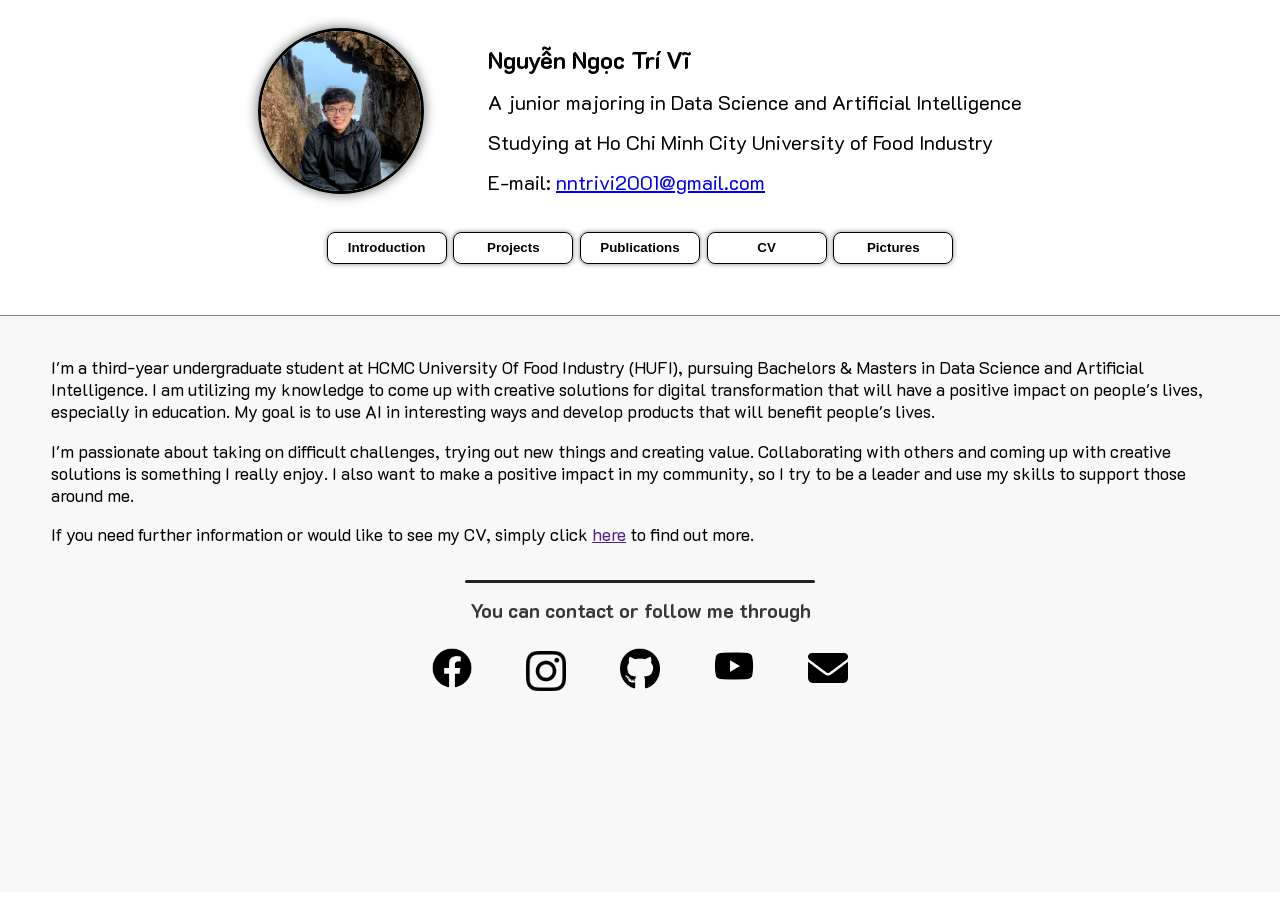
==== index.html @ d8ca70e8 "Initital" ====
<!DOCTYPE html>
<html>
    <head>
        <title>Nguyễn Ngọc Trí Vĩ</title>
        <meta charset = "utf-8">
        <meta name="author" content="Nguyễn Ngọc Trí Vĩ">
        <meta name="viewport" content="width=device-width, initial-scale=1.0">
        <meta name="description" content="Portfolio of Nguyen Ngoc Tri Vi. Find out my information, projects, papers, CV and contacts.">
        <meta property="og:image" content="./assets/img/Avatar.png" />
        <meta property="og:description" content="Portfolio of Nguyen Ngoc Tri Vi. Find out my information, projects, papers, CV and contacts." />
        <meta property="og:title" content="Nguyen Ngoc Tri Vi" />
        <meta name="twitter:title" content="Nguyen Ngoc Tri Vi" />
        <meta property="twitter:image" content="./assets/img/Avatar.png"/>
        <meta property="twitter:description" content="Portfolio of Nguyen Ngoc Tri Vi. Find out my information, projects, papers, CV and contacts." />
        <meta property="twitter:title" content="Nguyen Ngoc Tri Vi" />
        <link rel="stylesheet" href="./assets/css/style.css">
        <link rel="stylesheet" href="./assets/css/responsive.css">
        <link rel="icon" href="./assets/img/Favicon.png" type= "image/x-icon" />
    </head>
    <body>
        
        <div id = "modal" onclick="this.style.display = 'none'">
            <img src="" alt="full-screen image" id="fs-img">
        </div>
        <iframe src="./contact.html" id="contact" scrolling="no" noresize></iframe>
        
        <iframe src="./introduction.html" id="content" noresize></iframe>

    <script src="./assets/javascript/main.js"></script>
    </body>
</html>
---- assets/css/style.css ----
:root::-webkit-scrollbar{
	width: 5px;
    background-color: transparent;
}
:root::-webkit-scrollbar-track{
    background-color: transparent;
}
:root::-webkit-scrollbar-thumb{
	background-color: none;
}
:root::-webkit-scrollbar-corner {
    display: none;
}

html, body {
    margin: 0;
    padding: 0;
    scroll-behavior: smooth;
    font-family: K2D;
}
iframe {
    display: block;   
    border: none;  
    width: 100vw;
}

#contact {
    height: 36vh;
    border-bottom: 1px solid gray;
    box-shadow: 0 0 8px 2px gray;
    min-width: 438px;
}

#content {
    height: 63vh;
    min-width: 438px;
}

img {
    max-width: 90%; 
    max-height: 90%; 
    position: absolute; 
    top: 0; 
    bottom: 0;
    left: 0;
    right: 0;
    margin: auto;
}

#modal {
    background-color: rgba(0,0,0, 0.5);
    width: 100%;
    height: 100%;
    position: fixed;
    z-index: 10000;
    top: 0;
    left: 0;
    cursor: zoom-out;
    display: none;
}
---- assets/css/responsive.css ----
/* Mobile */
@media (max-width: 349px)
{
    #contact {
        height: 80vh;
    }
    #content {
        height: 145vh;
    }
}
@media (min-width: 350px) and (max-width: 364px)
{
    #contact {
        height: 72vh;
    }
    #content {
        height: 110vh;
    }
}
@media (min-width: 365px) and (max-width: 379px)
{
    #contact {
        height: 80vh;
    }
    #content {
        height: 102vh;
    }
}
@media (min-width: 380px) and (max-width: 409px)
{
    #contact {
        height: 62vh;
    }
    #content {
        height: 103vh;
    }
}
@media (min-width: 410px) and (max-width: 538px)
{
    #contact {
        height: 58vh;
    }
    #content {
        height: 97vh;
    }
}
@media (min-width: 538px) and (max-width: 560px)
{
    #contact {
        height: 48vh;
    }
    #content {
        height: 80vh;
    }
}
@media (min-width: 560px) and (max-width: 740px)
{
    #contact {
        height: 45vh;
    }
    #content {
        height: 80vh;
    }
}
@media (min-width: 500px) and (max-width: 600px) and (min-height: 660px) and (max-height: 760px)
{
    #contact {
        height: 72vh;
    }
    #content {
        height: 90vh;
    }
}

/* Tablet */
@media (min-width: 740px) and (max-width: 768px)
{
    #contact {
        height: 21vh;
    }
    #content {
        height: 78vh;
    }
}
@media (min-width: 768px) and (max-width: 819px)
{
    #contact {
        height: 28vh;
    }
    #content {
        height: 71vh;
    }
}

@media (min-width: 820px) and (max-width: 1060px)
{
    #contact {
        height: 23vh;
    }
    #content {
        height: 76vh;
    }
}

@media (min-width: 1020px) and (max-width: 1030px) and (min-height: 550px) and (max-height: 650px)
{
    #contact {
        height: 45vh;
    }
    #content {
        height: 54vh;
    }
}

@media (min-width: 740px) and (max-width: 1060px) and (min-height: 650px) and (max-height: 800px)
{
    #contact {
        height: 34vh;
    }
    #content {
        height: 65vh;
    }
}
/* PC */
@media (min-width: 1060px)
{
    #contact {
        height: 35vh;
    }
    #content {
        height: 64vh;
    }
}
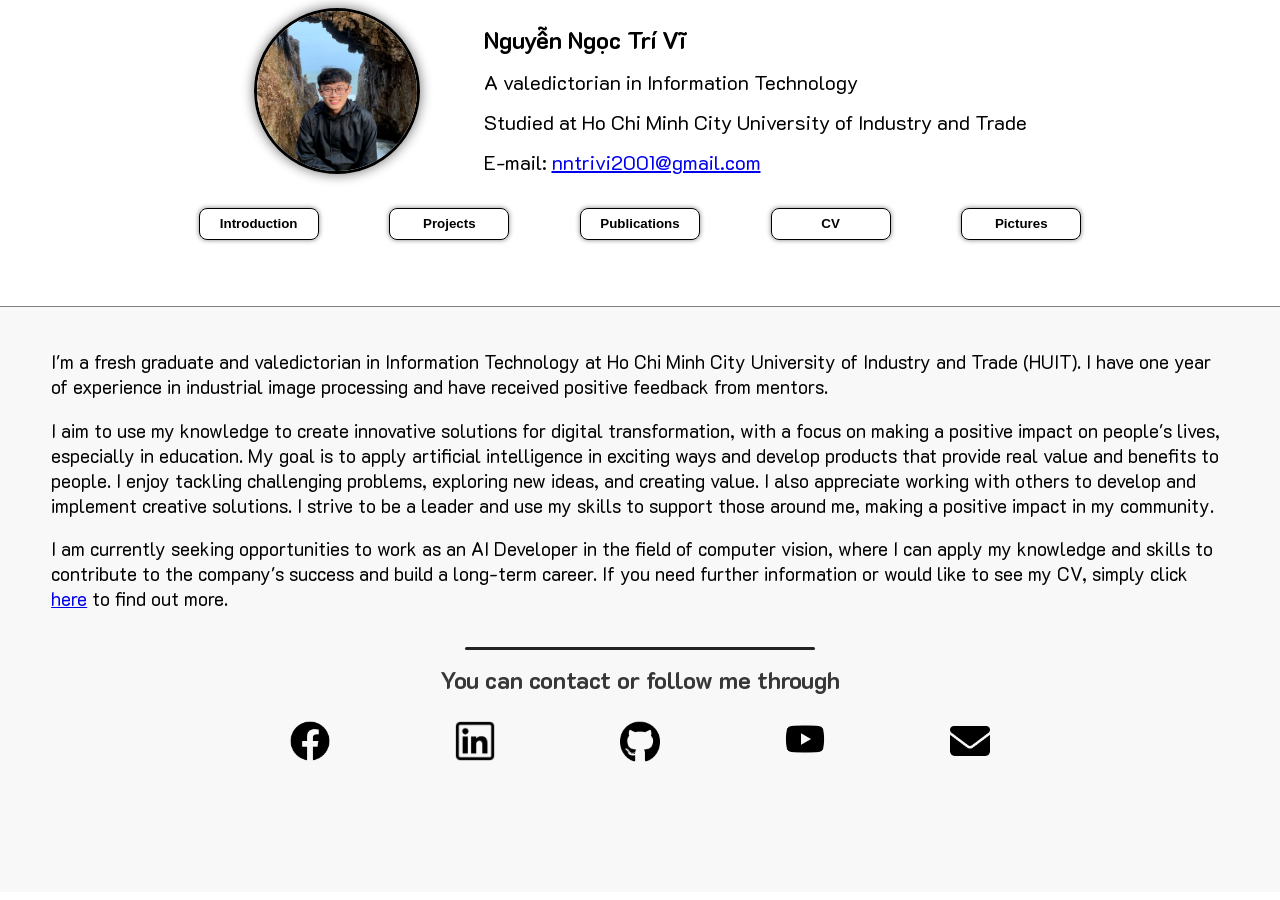
==== commit 449a9d8b: "CV and description updated" ====
--- a/index.html
+++ b/index.html
@@ -5,13 +5,13 @@
         <meta charset = "utf-8">
         <meta name="author" content="Nguyễn Ngọc Trí Vĩ">
         <meta name="viewport" content="width=device-width, initial-scale=1.0">
-        <meta name="description" content="Portfolio of Nguyen Ngoc Tri Vi. Find out my information, projects, papers, CV and contacts.">
-        <meta property="og:image" content="./assets/img/Avatar.png" />
-        <meta property="og:description" content="Portfolio of Nguyen Ngoc Tri Vi. Find out my information, projects, papers, CV and contacts." />
+        <meta name="description" content="Nguyen Ngoc Tri Vi's professional portfolio: Explore detailed information, project highlights, published papers, CV, and contact details.">
+        <meta property="og:image" content="assets\img\Avatar.png" />
+        <meta property="og:description" content="Nguyen Ngoc Tri Vi's professional portfolio: Explore detailed information, project highlights, published papers, CV, and contact details." />
         <meta property="og:title" content="Nguyen Ngoc Tri Vi" />
         <meta name="twitter:title" content="Nguyen Ngoc Tri Vi" />
-        <meta property="twitter:image" content="./assets/img/Avatar.png"/>
-        <meta property="twitter:description" content="Portfolio of Nguyen Ngoc Tri Vi. Find out my information, projects, papers, CV and contacts." />
+        <meta property="twitter:image" content="assets\img\Avatar.png"/>
+        <meta property="twitter:description" content="Nguyen Ngoc Tri Vi's professional portfolio: Explore detailed information, project highlights, published papers, CV, and contact details." />
         <meta property="twitter:title" content="Nguyen Ngoc Tri Vi" />
         <link rel="stylesheet" href="./assets/css/style.css">
         <link rel="stylesheet" href="./assets/css/responsive.css">
--- a/assets/css/style.css
+++ b/assets/css/style.css
@@ -28,12 +28,10 @@
     height: 36vh;
     border-bottom: 1px solid gray;
     box-shadow: 0 0 8px 2px gray;
-    min-width: 438px;
 }
 
 #content {
     height: 63vh;
-    min-width: 438px;
 }
 
 img {
--- a/assets/css/responsive.css
+++ b/assets/css/responsive.css
@@ -1,6 +1,5 @@
 /* Mobile */
-@media (max-width: 349px)
-{
+@media (max-width: 349px) {
     #contact {
         height: 80vh;
     }
@@ -8,8 +7,8 @@
         height: 145vh;
     }
 }
-@media (min-width: 350px) and (max-width: 364px)
-{
+
+@media (min-width: 350px) and (max-width: 364px) {
     #contact {
         height: 72vh;
     }
@@ -17,17 +16,26 @@
         height: 110vh;
     }
 }
-@media (min-width: 365px) and (max-width: 379px)
-{
+
+@media (min-width: 365px) and (max-width: 379px) and (max-height: 700px) {
     #contact {
-        height: 80vh;
+        height: 78vh;
     }
     #content {
         height: 102vh;
     }
 }
-@media (min-width: 380px) and (max-width: 409px)
-{
+
+@media (min-width: 365px) and (max-width: 379px) and (min-height: 701px) {
+    #contact {
+        height: 66vh;
+    }
+    #content {
+        height: 102vh;
+    }
+}
+
+@media (min-width: 380px) and (max-width: 409px) {
     #contact {
         height: 62vh;
     }
@@ -35,8 +43,8 @@
         height: 103vh;
     }
 }
-@media (min-width: 410px) and (max-width: 538px)
-{
+
+@media (min-width: 410px) and (max-width: 538px) {
     #contact {
         height: 58vh;
     }
@@ -44,8 +52,8 @@
         height: 97vh;
     }
 }
-@media (min-width: 538px) and (max-width: 560px)
-{
+
+@media (min-width: 539px) and (max-width: 560px) {
     #contact {
         height: 48vh;
     }
@@ -53,8 +61,8 @@
         height: 80vh;
     }
 }
-@media (min-width: 560px) and (max-width: 740px)
-{
+
+@media (min-width: 561px) and (max-width: 600px) {
     #contact {
         height: 45vh;
     }
@@ -62,28 +70,17 @@
         height: 80vh;
     }
 }
-@media (min-width: 500px) and (max-width: 600px) and (min-height: 660px) and (max-height: 760px)
-{
+
+@media (min-width: 601px) and (max-width: 740px) {
     #contact {
-        height: 72vh;
+        height: 40vh;
     }
     #content {
-        height: 90vh;
+        height: 70vh;
     }
 }
 
-/* Tablet */
-@media (min-width: 740px) and (max-width: 768px)
-{
-    #contact {
-        height: 21vh;
-    }
-    #content {
-        height: 78vh;
-    }
-}
-@media (min-width: 768px) and (max-width: 819px)
-{
+@media (min-width: 741px) and (max-width: 819px) {
     #contact {
         height: 28vh;
     }
@@ -92,8 +89,7 @@
     }
 }
 
-@media (min-width: 820px) and (max-width: 1060px)
-{
+@media (min-width: 820px) and (max-width: 1060px) {
     #contact {
         height: 23vh;
     }
@@ -102,8 +98,7 @@
     }
 }
 
-@media (min-width: 1020px) and (max-width: 1030px) and (min-height: 550px) and (max-height: 650px)
-{
+@media (min-width: 1020px) and (max-width: 1030px) and (min-height: 550px) and (max-height: 650px) {
     #contact {
         height: 45vh;
     }
@@ -112,8 +107,7 @@
     }
 }
 
-@media (min-width: 740px) and (max-width: 1060px) and (min-height: 650px) and (max-height: 800px)
-{
+@media (min-width: 740px) and (max-width: 1060px) and (min-height: 650px) and (max-height: 800px) {
     #contact {
         height: 34vh;
     }
@@ -121,13 +115,40 @@
         height: 65vh;
     }
 }
+
 /* PC */
-@media (min-width: 1060px)
-{
+@media (min-width: 1061px) and (max-width: 1600px) {
     #contact {
-        height: 35vh;
+        height: 34vh;
     }
     #content {
-        height: 64vh;
+        height: 65vh;
     }
-}+}
+
+@media (min-width: 1601px) and (max-width: 1850px) {
+    #contact {
+        height: 38vh;
+    }
+    #content {
+        height: 61vh;
+    }
+}
+
+@media (min-width: 1851px) and (max-width: 2100px) {
+    #contact {
+        height: 38vh;
+    }
+    #content {
+        height: 61vh;
+    }
+}
+
+@media (min-width: 2101px) {
+    #contact {
+        height: 38vh;
+    }
+    #content {
+        height: 61vh;
+    }
+}
